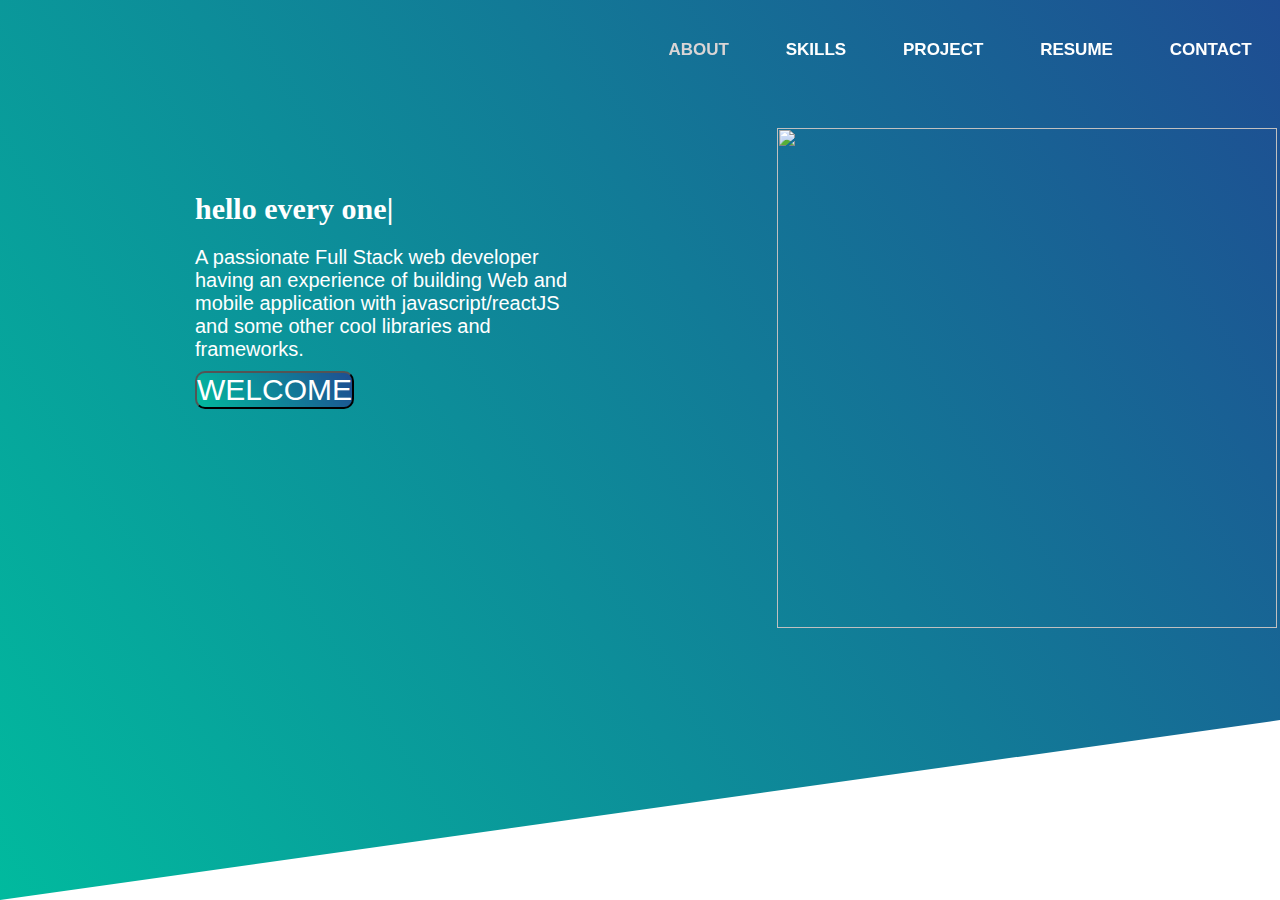
==== index.html @ 8b8edff2 "index.html" ====
<!DOCTYPE html>
<html lang="en">

<head>
    <meta charset="UTF-8">
    <meta name="viewport" content="width=device-width, initial-scale=1.0">
    <title>Document</title>
</head>
<style>
    * {
        margin: 0px;
        padding: 0px;
        box-sizing: border-box;


    }

    .site-header {
        width: 100%;
        height: 100vh;
        background: linear-gradient(57deg, #01ba9e, #1e4d92);
        clip-path: polygon(0% 0%, 100% 0%, 100% 80%, 0% 100%);
      

    }

    .navbar {
        width: 100%;
        height: 100px;
        display: flex;
        position: fixed;
        top: 0;
    }

    .logo {
        width: 50%;
        height: 100px;
    }




    .logo img {
        margin-left: 25%;
    }

    .list {
        width: 50%;
        height: 100px;

    }

    .list ul {
        width: 100%;
        height: 100px;
        display: flex;
        justify-content: space-around;
        align-items: center;

    }

    .list ul li {
        list-style: none;
    }

    .list ul li a {
        text-decoration: none;
        color: white;
        text-transform: uppercase;
        font-weight: bold;
        font-size: 17px;
        font-family: Verdana, Geneva, Tahoma, sans-serif;

    }

    .list ul li a.active {
        color: rgb(218, 213, 213);

    }

   
    

    section {
        display: flex;
        justify-content: space-around;
     

    }

    .left {
        color: white;
        margin: 15%;
        width: 30%;
        height: 200px;


    }

    .left h1::after {
        content: " |";
        position: absolute;
        color: white;
        animation: cursor 0.5s steps(15) infinite;
    }

    .left h1 {

        animation: moving 3s alternate-reverse infinite;
        white-space: nowrap;
        overflow: hidden;
        position: relative;
        font-size: 30px;
       
    }

    .left p {
        margin-top: 20px;
        font-size: 20px;
        font-family: Verdana, Geneva, Tahoma, sans-serif;
    }

    .left button{
        font-size: 30px;
        border-radius:10px ;
        color:white;
        background: linear-gradient(57deg, #01ba9e, #1e4d92);
        text-transform: uppercase;
        margin-top: 10px;
    }
    .left button:hover{
        background: linear-gradient(57deg,#1e4d92,#01ba9e);
        transition: all 3s ease; 
    }

    @keyframes moving {
        0% {
            width: 0ch;
        }

        90% {
            width: 17ch;
        }
    }


    @keyframes cursor {
        0% {
            opacity: 0;
        }

        50% {
            opacity: 1;
        }
    }

   

    .right {
        margin-top: 10%;
    }

    .openMenu {
        font-size: 2rem;
        margin: 20px;
        cursor: pointer;
        display: none;
    }

    .closeMenu {
        font-size: 2rem;
        cursor: pointer;
        display: none;
    }

    @media(max-width:800px){
        .list ul{
   height:100vh;
   position: fixed;
   top:0;
   right:0;
   left:0;
   z-index: 10;
   flex-direction: column;
   justify-content: center;
   align-items: center ;
   transition: top 1s ease;
   display: none;

        }

        .closeMenu{
            display: block;
            position: absolute;
            top:20px;
            right:20px;
        }

        .openMenu{
            display: block ;
            top:20px;
            right: 20px;
        }

        .site-header{
            width:100%;
        }
    }
</style>

    
<link rel="stylesheet" href="https://cdnjs.cloudflare.com/ajax/libs/font-awesome/6.4.2/css/all.min.css">    


<body>
    <header class="site-header">
        <nav class="navbar">
            <div class="logo">
                <img src="" width="100px" hight="100px" />
            </div>
            <div class="openMenu"><i class="fa fa-bars"></i></div>
            <div class="list">
                
                <ul class="mainMenu">
                    <li><a href="#" class="active">About</a></li>
                    <li><a href="skill.html">skills</a></li>
                    <li><a href="project.html">project</a></li>
                    <li><a href="resume.html">resume</a></li>
                    <li><a href="contact.html">contact</a></li>
                    <div class="closeMenu"><i class="fa fa-times"></i></div>

                </ul>
            </div>
        </nav>
        <section>
            <div class="left">
                <h1>hello every one </h1>
                <p>A passionate Full Stack web developer having an experience of building Web and mobile application
                    with javascript/reactJS and some other cool libraries and frameworks.</p>
                <button>Welcome</button>
            </div>

            <div class="right">
                <img src="personal1.jpg" width="500px" height="500px">

            </div>
        </section>

    </header>
    
        <script src="script.js"></script>
</body>

</html>
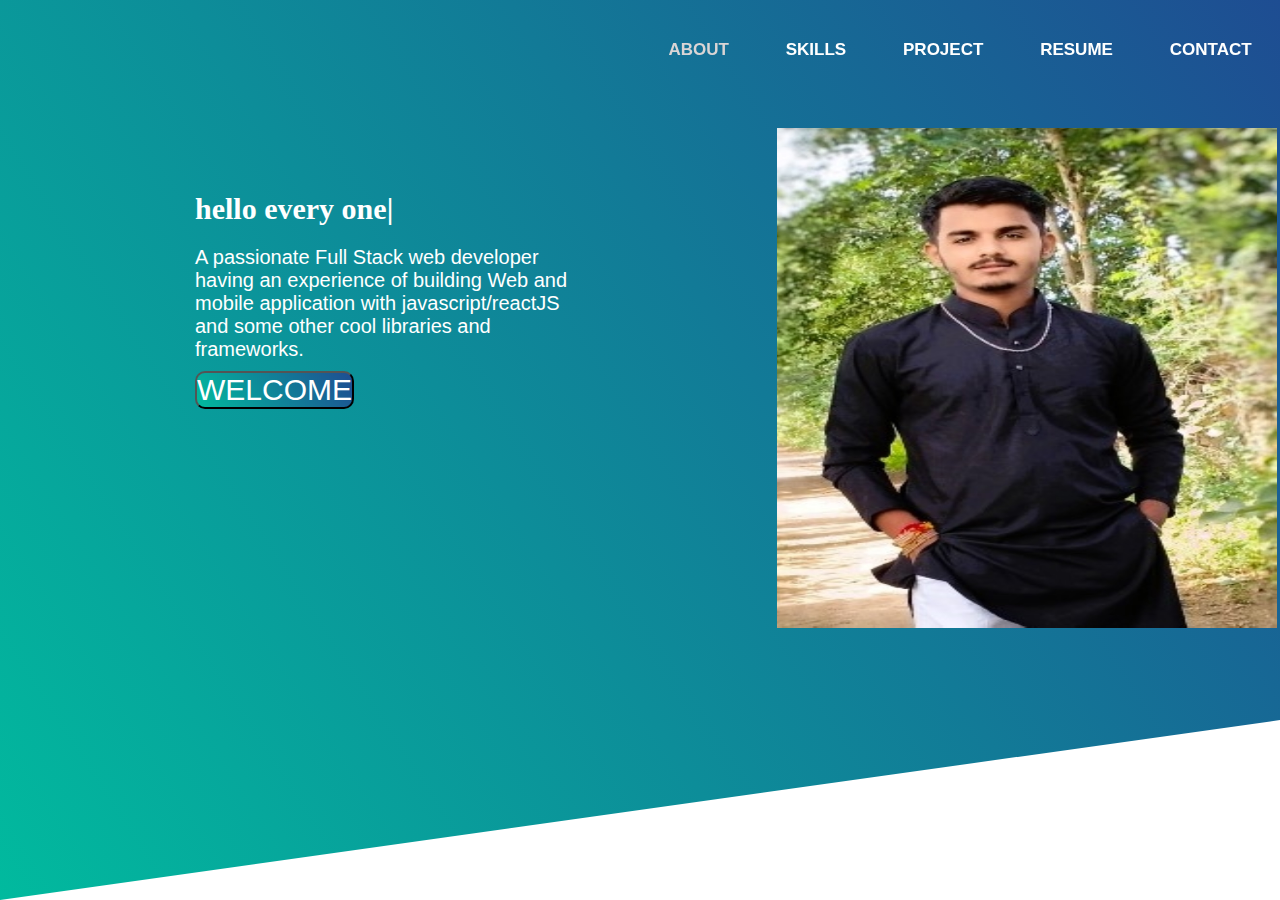
==== commit ee9606b9: "CODESOFT TASK 2" ====
--- a/index.html
+++ b/index.html
@@ -1,254 +1,254 @@
-<!DOCTYPE html>
-<html lang="en">
-
-<head>
-    <meta charset="UTF-8">
-    <meta name="viewport" content="width=device-width, initial-scale=1.0">
-    <title>Document</title>
-</head>
-<style>
-    * {
-        margin: 0px;
-        padding: 0px;
-        box-sizing: border-box;
-
-
-    }
-
-    .site-header {
-        width: 100%;
-        height: 100vh;
-        background: linear-gradient(57deg, #01ba9e, #1e4d92);
-        clip-path: polygon(0% 0%, 100% 0%, 100% 80%, 0% 100%);
-      
-
-    }
-
-    .navbar {
-        width: 100%;
-        height: 100px;
-        display: flex;
-        position: fixed;
-        top: 0;
-    }
-
-    .logo {
-        width: 50%;
-        height: 100px;
-    }
-
-
-
-
-    .logo img {
-        margin-left: 25%;
-    }
-
-    .list {
-        width: 50%;
-        height: 100px;
-
-    }
-
-    .list ul {
-        width: 100%;
-        height: 100px;
-        display: flex;
-        justify-content: space-around;
-        align-items: center;
-
-    }
-
-    .list ul li {
-        list-style: none;
-    }
-
-    .list ul li a {
-        text-decoration: none;
-        color: white;
-        text-transform: uppercase;
-        font-weight: bold;
-        font-size: 17px;
-        font-family: Verdana, Geneva, Tahoma, sans-serif;
-
-    }
-
-    .list ul li a.active {
-        color: rgb(218, 213, 213);
-
-    }
-
-   
-    
-
-    section {
-        display: flex;
-        justify-content: space-around;
-     
-
-    }
-
-    .left {
-        color: white;
-        margin: 15%;
-        width: 30%;
-        height: 200px;
-
-
-    }
-
-    .left h1::after {
-        content: " |";
-        position: absolute;
-        color: white;
-        animation: cursor 0.5s steps(15) infinite;
-    }
-
-    .left h1 {
-
-        animation: moving 3s alternate-reverse infinite;
-        white-space: nowrap;
-        overflow: hidden;
-        position: relative;
-        font-size: 30px;
-       
-    }
-
-    .left p {
-        margin-top: 20px;
-        font-size: 20px;
-        font-family: Verdana, Geneva, Tahoma, sans-serif;
-    }
-
-    .left button{
-        font-size: 30px;
-        border-radius:10px ;
-        color:white;
-        background: linear-gradient(57deg, #01ba9e, #1e4d92);
-        text-transform: uppercase;
-        margin-top: 10px;
-    }
-    .left button:hover{
-        background: linear-gradient(57deg,#1e4d92,#01ba9e);
-        transition: all 3s ease; 
-    }
-
-    @keyframes moving {
-        0% {
-            width: 0ch;
-        }
-
-        90% {
-            width: 17ch;
-        }
-    }
-
-
-    @keyframes cursor {
-        0% {
-            opacity: 0;
-        }
-
-        50% {
-            opacity: 1;
-        }
-    }
-
-   
-
-    .right {
-        margin-top: 10%;
-    }
-
-    .openMenu {
-        font-size: 2rem;
-        margin: 20px;
-        cursor: pointer;
-        display: none;
-    }
-
-    .closeMenu {
-        font-size: 2rem;
-        cursor: pointer;
-        display: none;
-    }
-
-    @media(max-width:800px){
-        .list ul{
-   height:100vh;
-   position: fixed;
-   top:0;
-   right:0;
-   left:0;
-   z-index: 10;
-   flex-direction: column;
-   justify-content: center;
-   align-items: center ;
-   transition: top 1s ease;
-   display: none;
-
-        }
-
-        .closeMenu{
-            display: block;
-            position: absolute;
-            top:20px;
-            right:20px;
-        }
-
-        .openMenu{
-            display: block ;
-            top:20px;
-            right: 20px;
-        }
-
-        .site-header{
-            width:100%;
-        }
-    }
-</style>
-
-    
-<link rel="stylesheet" href="https://cdnjs.cloudflare.com/ajax/libs/font-awesome/6.4.2/css/all.min.css">    
-
-
-<body>
-    <header class="site-header">
-        <nav class="navbar">
-            <div class="logo">
-                <img src="" width="100px" hight="100px" />
-            </div>
-            <div class="openMenu"><i class="fa fa-bars"></i></div>
-            <div class="list">
-                
-                <ul class="mainMenu">
-                    <li><a href="#" class="active">About</a></li>
-                    <li><a href="skill.html">skills</a></li>
-                    <li><a href="project.html">project</a></li>
-                    <li><a href="resume.html">resume</a></li>
-                    <li><a href="contact.html">contact</a></li>
-                    <div class="closeMenu"><i class="fa fa-times"></i></div>
-
-                </ul>
-            </div>
-        </nav>
-        <section>
-            <div class="left">
-                <h1>hello every one </h1>
-                <p>A passionate Full Stack web developer having an experience of building Web and mobile application
-                    with javascript/reactJS and some other cool libraries and frameworks.</p>
-                <button>Welcome</button>
-            </div>
-
-            <div class="right">
-                <img src="personal1.jpg" width="500px" height="500px">
-
-            </div>
-        </section>
-
-    </header>
-    
-        <script src="script.js"></script>
-</body>
-
-</html>
+<!DOCTYPE html>
+<html lang="en">
+
+<head>
+    <meta charset="UTF-8">
+    <meta name="viewport" content="width=device-width, initial-scale=1.0">
+    <title>Document</title>
+</head>
+<style>
+    * {
+        margin: 0px;
+        padding: 0px;
+        box-sizing: border-box;
+
+
+    }
+
+    .site-header {
+        width: 100%;
+        height: 100vh;
+        background: linear-gradient(57deg, #01ba9e, #1e4d92);
+        clip-path: polygon(0% 0%, 100% 0%, 100% 80%, 0% 100%);
+      
+
+    }
+
+    .navbar {
+        width: 100%;
+        height: 100px;
+        display: flex;
+        position: fixed;
+        top: 0;
+    }
+
+    .logo {
+        width: 50%;
+        height: 100px;
+    }
+
+
+
+
+    .logo img {
+        margin-left: 25%;
+    }
+
+    .list {
+        width: 50%;
+        height: 100px;
+
+    }
+
+    .list ul {
+        width: 100%;
+        height: 100px;
+        display: flex;
+        justify-content: space-around;
+        align-items: center;
+
+    }
+
+    .list ul li {
+        list-style: none;
+    }
+
+    .list ul li a {
+        text-decoration: none;
+        color: white;
+        text-transform: uppercase;
+        font-weight: bold;
+        font-size: 17px;
+        font-family: Verdana, Geneva, Tahoma, sans-serif;
+
+    }
+
+    .list ul li a.active {
+        color: rgb(218, 213, 213);
+
+    }
+
+   
+    
+
+    section {
+        display: flex;
+        justify-content: space-around;
+     
+
+    }
+
+    .left {
+        color: white;
+        margin: 15%;
+        width: 30%;
+        height: 200px;
+
+
+    }
+
+    .left h1::after {
+        content: " |";
+        position: absolute;
+        color: white;
+        animation: cursor 0.5s steps(15) infinite;
+    }
+
+    .left h1 {
+
+        animation: moving 3s alternate-reverse infinite;
+        white-space: nowrap;
+        overflow: hidden;
+        position: relative;
+        font-size: 30px;
+       
+    }
+
+    .left p {
+        margin-top: 20px;
+        font-size: 20px;
+        font-family: Verdana, Geneva, Tahoma, sans-serif;
+    }
+
+    .left button{
+        font-size: 30px;
+        border-radius:10px ;
+        color:white;
+        background: linear-gradient(57deg, #01ba9e, #1e4d92);
+        text-transform: uppercase;
+        margin-top: 10px;
+    }
+    .left button:hover{
+        background: linear-gradient(57deg,#1e4d92,#01ba9e);
+        transition: all 3s ease; 
+    }
+
+    @keyframes moving {
+        0% {
+            width: 0ch;
+        }
+
+        90% {
+            width: 17ch;
+        }
+    }
+
+
+    @keyframes cursor {
+        0% {
+            opacity: 0;
+        }
+
+        50% {
+            opacity: 1;
+        }
+    }
+
+   
+
+    .right {
+        margin-top: 10%;
+    }
+
+    .openMenu {
+        font-size: 2rem;
+        margin: 20px;
+        cursor: pointer;
+        display: none;
+    }
+
+    .closeMenu {
+        font-size: 2rem;
+        cursor: pointer;
+        display: none;
+    }
+
+    @media(max-width:800px){
+        .list ul{
+   height:100vh;
+   position: fixed;
+   top:0;
+   right:0;
+   left:0;
+   z-index: 10;
+   flex-direction: column;
+   justify-content: center;
+   align-items: center ;
+   transition: top 1s ease;
+   display: none;
+
+        }
+
+        .closeMenu{
+            display: block;
+            position: absolute;
+            top:20px;
+            right:20px;
+        }
+
+        .openMenu{
+            display: block ;
+            top:20px;
+            right: 20px;
+        }
+
+        .site-header{
+            width:100%;
+        }
+    }
+</style>
+
+    
+<link rel="stylesheet" href="https://cdnjs.cloudflare.com/ajax/libs/font-awesome/6.4.2/css/all.min.css">    
+
+
+<body>
+    <header class="site-header">
+        <nav class="navbar">
+            <div class="logo">
+                <img src="" width="100px" hight="100px" />
+            </div>
+            <div class="openMenu"><i class="fa fa-bars"></i></div>
+            <div class="list">
+                
+                <ul class="mainMenu">
+                    <li><a href="#" class="active">About</a></li>
+                    <li><a href="skill.html">skills</a></li>
+                    <li><a href="project.html">project</a></li>
+                    <li><a href="resume.html">resume</a></li>
+                    <li><a href="contact.html">contact</a></li>
+                    <div class="closeMenu"><i class="fa fa-times"></i></div>
+
+                </ul>
+            </div>
+        </nav>
+        <section>
+            <div class="left">
+                <h1>hello every one </h1>
+                <p>A passionate Full Stack web developer having an experience of building Web and mobile application
+                    with javascript/reactJS and some other cool libraries and frameworks.</p>
+                <button>Welcome</button>
+            </div>
+
+            <div class="right">
+                <img src="personal1.jpg" width="500px" height="500px">
+
+            </div>
+        </section>
+
+    </header>
+    
+        <script src="script.js"></script>
+</body>
+
+</html>